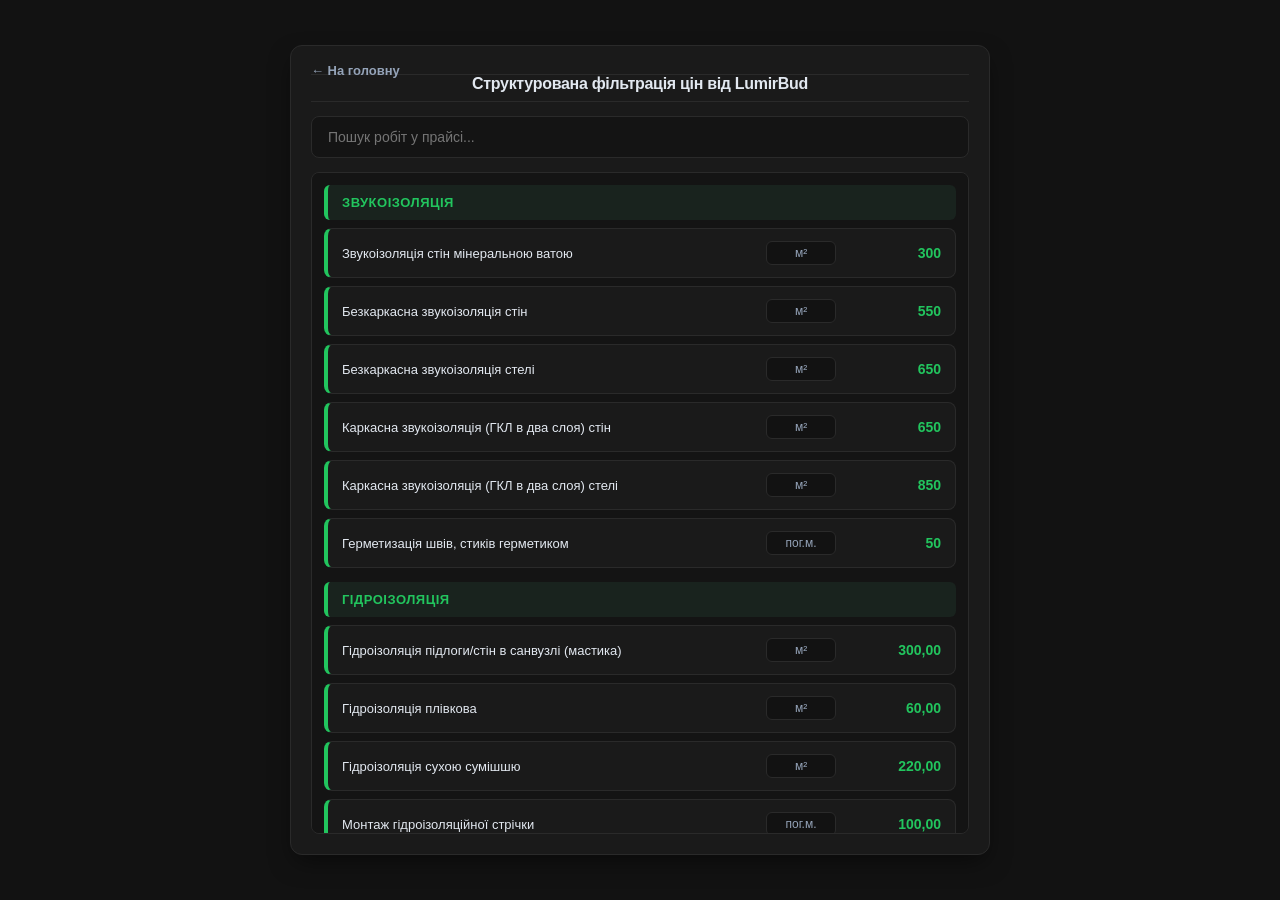
==== price.html @ 08ef0497 "Add files via upload" ====
<!DOCTYPE html>
<html lang="uk">
<head>
    <meta charset="UTF-8">
    <meta name="viewport" content="width=device-width, initial-scale=1.0">
    <title>Структурована фільтрація цін - LumirBud</title>
    <link rel="stylesheet" href="style.css">
</head>
<body>

<div class="widget">
    <div class="widget-header">
        <div class="widget-header">
    <a href="index.html" class="back-btn">← На головну</a>
    
</div>
        <h2>Структурована фільтрація цін від LumirBud</h2>
    </div>

    <div class="search-container">
        <input type="text" id="filterInput" class="search-input" placeholder="Пошук робіт у прайсі...">
    </div>

    <div id="output" class="output-box">
        <!-- Дані завантажуються автоматично -->
    </div>
</div>

<script>
    // Точний прайс-лист компанії LumirBud (без жодних вигадок, суворо за твоїм текстом)
    const priceData = [
        {
            category: "Звукоізоляція",
            items: [
                { name: "Звукоізоляція стін мінеральною ватою", unit: "м²", price: "300" },
                { name: "Безкаркасна звукоізоляція стін", unit: "м²", price: "550" },
                { name: "Безкаркасна звукоізоляція стелі", unit: "м²", price: "650" },
                { name: "Каркасна звукоізоляція (ГКЛ в два слоя) стін", unit: "м²", price: "650" },
                { name: "Каркасна звукоізоляція (ГКЛ в два слоя) стелі", unit: "м²", price: "850" },
                { name: "Герметизація швів, стиків герметиком", unit: "пог.м.", price: "50" }
            ]
        },
        {
            category: "Гідроізоляція",
            items: [
                { name: "Гідроізоляція підлоги/стін в санвузлі (мастика)", unit: "м²", price: "300,00" },
                { name: "Гідроізоляція плівкова", unit: "м²", price: "60,00" },
                { name: "Гідроізоляція сухою сумішшю", unit: "м²", price: "220,00" },
                { name: "Монтаж гідроізоляційної стрічки", unit: "пог.м.", price: "100,00" },
                { name: "Виконання робіт на висоті понад 3м", unit: "%", price: "20" },
                { name: "Грунтовка поверхонь перед штукатуркою, армуванням", unit: "м²", price: "45,00" },
                { name: "Грунтовка поверхонь бетоноконтактом", unit: "м²", price: "100,00" },
                { name: "Армування сіткою", unit: "м²", price: "100,00" }
            ]
        },
        {
            category: "Штукатурка",
            items: [
                { name: "Штукатурка стін (до 2 см)", unit: "м²", price: "150,00" },
                { name: "Штукатурка стін (від 2 см)", unit: "м²", price: "400,00" },
                { name: "Штукатурка стін (від 5 см)", unit: "м²", price: "450,00" },
                { name: "Штукатурка стін (до 2 см) обʼємом до 50м2", unit: "м²", price: "500,00" },
                { name: "Штукатурка стін (від 2 см) обʼємом до 50м2", unit: "м²", price: "550,00" },
                { name: "Виведення геометрії стін (кути 90)", unit: "пог.м.", price: "650,00" },
                { name: "Штукатурка укосів - від", unit: "пог.м.", price: "400,00" },
                { name: "Штукатурка під стельовий профіль по периметру (натяжна стеля)", unit: "пог.м.", price: "300,00" },
                { name: "Шліфування стін після штукатурки (зробленої не нами)", unit: "м²", price: "120,00" }
            ]
        },
        {
            category: "Декоративна штукатурка",
            items: [
                { name: "Нанесення декоративної штукатурки \"китайський шовк\", \"вельвет\" , \"лава\", \"сахара\"", unit: "м²", price: "650,00" },
                { name: "Нанесення декоративної штукатурки \"гротто\", \"1000 ліній\"", unit: "м²", price: "700,00" },
                { name: "Нанесення декоративної штукатурки \"травертин\"", unit: "м²", price: "750,00" },
                { name: "Нанесення декоративної штукатурки \"ефект бетону\", \"арт бетон\"", unit: "м²", price: "750,00" },
                { name: "Нанесення декоративної штукатурки \"мікробетон\"", unit: "м²", price: "1 000,00" },
                { name: "Нанесення декоративної штукатурки ферозит \"мармурова крихта\" - від", unit: "м²", price: "500,00" }
            ]
        },
        {
            category: "Внутрішнє оздоблення приміщень",
            items: [
                { name: "Виконання робіт на висоті понад 3м", unit: "%", price: "20" },
                { name: "Чищення бетонних плит /підготовчі роботи/", unit: "м²", price: "80,00" },
                { name: "Заробка стиків у бетоні", unit: "пог.м", price: "100,00" },
                { name: "Заробка тріщин, раковин, шліфування", unit: "м²", price: "100,00" },
                { name: "Збирання сміття в мішки (після демонтажу)", unit: "штука", price: "20,00" },
                { name: "Захист підлоги картоном", unit: "м²", price: "40,00" },
                { name: "Захист вікна плівкою, картоном", unit: "штука", price: "300,00" },
                { name: "Захист вхідних дверей картоном", unit: "штука", price: "300,00" },
                { name: "Грунтовка поверхонь перед шпаклівкою, фарбуванням, поклейкою тощо", unit: "м²", price: "45,00" },
                { name: "Паробар'єр, гідробар'єр", unit: "м²", price: "80,00" },
                { name: "Стелі \"Грильято\"", unit: "м²", price: "450,00" },
                { name: "Стеля \"Армстронг\"", unit: "м²", price: "400,00" },
                { name: "Монтаж на стелю пластикової вагонки", unit: "м²", price: "500,00" },
                { name: "Монтаж дерев'яної вагонки на стіну", unit: "м²", price: "500,00" },
                { name: "Монтаж дерев'яної вагонки на стелю", unit: "м²", price: "600,00" },
                { name: "Фарбування дерев'яної вагонки", unit: "м²", price: "250,00" },
                { name: "Монтаж нашовної планки на стики вагонки", unit: "пог.м", price: "200,00" },
                { name: "Фарбування нашовної планки", unit: "пог.м", price: "100,00" },
                { name: "Обрешітка дерев'яною рейкою", unit: "м²", price: "220,00" },
                { name: "Обшивка орієнтовано-стружковою плитою (ОСП), фанерою", unit: "м²", price: "350,00" },
                { name: "Обшивка стелі шалівкою (кроком від 40-60 см)", unit: "м²", price: "150,00" },
                { name: "Укладання ламінату на стіну на обрешітку", unit: "м²", price: "800,00" },
                { name: "Поклейка ламінату на стіну", unit: "м²", price: "600,00" },
                { name: "Вирівнювання стін (зроблених не нами, за погодженням)", unit: "м²", price: "300,00" },
                { name: "Дефектовка стін (зроблених не нами, за погодженням)", unit: "м²", price: "100,00" },
                { name: "Ошкурення стін після шпаклівки (зробленої не нами, за погодженням)", unit: "м²", price: "100,00" },
                { name: "Виведення кутів без стельового багета шпаклівкою", unit: "пог.м", price: "220,00" },
                { name: "Виведення кутів пофарбуванням", unit: "пог.м", price: "200,00" },
                { name: "Поклейка сітки в кути", unit: "пог.м", price: "100,00" },
                { name: "Шпаклівка (старт) по цементній штукатурці", unit: "м²", price: "300,00" },
                { name: "Шпаклівка стін під склополотно/шпалери", unit: "м²", price: "350,00" },
                { name: "Шпаклівка стелі під склополотно/шпалери", unit: "м²", price: "400,00" },
                { name: "Шпаклівка стелі під фарбування", unit: "м²", price: "450,00" },
                { name: "Шпаклівка стін під фарбування", unit: "м²", price: "400,00" },
                { name: "Шпаклівка коробів, укосів, ніш та виступів під фарбування", unit: "пог.м", price: "400,00" },
                { name: "Поклейка склополотна", unit: "м²", price: "200,00" },
                { name: "Поклейка шпалер шириною 100 см на стіну (без підбору)", unit: "м²", price: "240,00" },
                { name: "Поклейка шпалер шириною 100 см на стіну (з підбором)", unit: "м²", price: "260,00" },
                { name: "Поклейка шпалер шириною 50 см на стіну (без підбору)", unit: "м²", price: "260,00" },
                { name: "Поклейка шпалер шириною 50 см на стіну (з підбором)", unit: "м²", price: "300,00" },
                { name: "Поклейка фотошпалер", unit: "м²", price: "500,00" },
                { name: "Фарбування грунт-фарбою", unit: "м²", price: "130,00" },
                { name: "Фарбування стін водоемульсійною фарбою", unit: "м²", price: "220,00" },
                { name: "Фарбування стелі водоемульсійною фарбою", unit: "м²", price: "240,00" },
                { name: "Установка перфорованих кутів на укоси, кути", unit: "пог.м", price: "120,00" },
                { name: "Монтаж стельових багетів (простих - з пінопласту і т.п.) до 8 см", unit: "пог.м", price: "200,00" },
                { name: "Монтаж стельових багетів (поліуретанових) до 6 см", unit: "пог.м", price: "250,00" },
                { name: "Фарбування стельових багетів (простих) до 8 см", unit: "пог.м", price: "120,00" },
                { name: "Фарбування стельових багетів, молдінгів (поліуретанових) до 6 см", unit: "пог.м", price: "140,00" },
                { name: "Монтаж молдінга з поліуретану", unit: "пог.м", price: "300,00" },
                { name: "Вирівнювання пройми під підвіконня", unit: "пог.м", price: "300,00" },
                { name: "Установка підвіконня з підготовкою", unit: "пог.м", price: "1 000,00" },
                { name: "Заробка штроби під підвіконням", unit: "пог.м", price: "100,00" },
                { name: "Монтаж віконного профіля з гумою", unit: "пог.м", price: "100,00" },
                { name: "Герметизація швів, стиків акрилом, спеціальною мастикою", unit: "пог.м", price: "220,00" },
                { name: "Фарбування дверей прихованого монтажу", unit: "штука", price: "4 000,00" },
                { name: "Опуск дверної пройми", unit: "штука", price: "800,00" },
                { name: "Установка люка з драбиною на горище", unit: "штука", price: "4 500,00" },
                { name: "Фарбування труб (газової, опалення і ін.)", unit: "пог.м", price: "220,00" },
                { name: "Монтаж 3 Д панелей з підготовкою під фарбування", unit: "м²", price: "4 500,00" },
                { name: "Фарбування 3 Д панелей з підготовкою", unit: "м²", price: "600,00" }
            ]
        },
        {
            category: "Кладка",
            items: [
                { name: "Кладка перегородки з піноблоку, газоблоку(до 50м2)", unit: "м²", price: "600,00" },
                { name: "Кладка перегородки з піноблоку, газоблоку(від 50м2)", unit: "м²", price: "400,00" },
                { name: "Кладка перегородки з цегли (до 50м2)", unit: "м²", price: "900,00" },
                { name: "Кладка перегородки з цегли (від 50м2)", unit: "м²", price: "750,00" },
                { name: "Анкерування однієї стіни до іншої", unit: "штука", price: "45,00" },
                { name: "Армування кладки (сіткою, арматурою)", unit: "пог.м.", price: "90,00" },
                { name: "Облаштування дверного пройому (звуження, розширення)", unit: "штука", price: "1 000,00" },
                { name: "Кладка цегляної підстави під ванну", unit: "штука", price: "1 500,00" },
                { name: "Монтаж на висоті (більше 3м)", unit: "%", price: "20" }
            ]
        },
        {
            category: "Гіпсокартон",
            items: [
                { name: "Монтаж короба (прямого) із гіпсокартону по периметру стелі", unit: "пог.м", price: "550,00" },
                { name: "Монтаж короба (радіусного) із гіпсокартону по периметру стелі", unit: "пог.м", price: "600,00" },
                { name: "Монтаж ніші під прихований карниз, короб під комунікації", unit: "пог.м", price: "600,00" },
                { name: "Монтаж профілю тіньового шва по периметру стелі", unit: "пог.м", price: "300,00" },
                { name: "Монтаж гіпсокартону на стелю зі скосами", unit: "м²", price: "800,00" },
                { name: "Монтаж гіпсокартону на стелю рівну", unit: "м²", price: "650,00" },
                { name: "Монтаж гіпсокартону на стіни", unit: "м²", price: "600,00" },
                { name: "Монтаж конструкцій (перегородки 2 сторони) із гіпсокартону в 1 шар", unit: "м²", price: "800,00" },
                { name: "Монтаж конструкцій (перегородки 2 сторони) із гіпсокартону в 2 шари", unit: "м²", price: "900,00" },
                { name: "Монтаж радіусних конструкцій (перегородки) із гіпсокартону в 1 шар", unit: "м²", price: "900,00" },
                { name: "Монтаж радіусних конструкцій (перегородки) із гіпсокартону в 2 шари", unit: "м²", price: "1 000,00" },
                { name: "Утеплення мінватою в один шар", unit: "м²", price: "220,00" },
                { name: "Монтаж укосів із гіпсокартону", unit: "пог.м", price: "420,00" },
                { name: "Вирізка отворів в гіпсокартоні", unit: "штука", price: "150,00" },
                { name: "Заробка стиків у гіпсокартоні, поклейка склополотна (серпянки)", unit: "пог.м", price: "100,00" },
                { name: "Обшивка інсталяції, в т. ч. отвори", unit: "штука", price: "2 500,00" },
                { name: "Монтаж екрану ванни з підступком", unit: "штука", price: "3 500,00" }
            ]
        },
        {
            category: "Плиточні роботи",
            items: [
                { name: "Грунтовка поверхонь (проста)", unit: "м²", price: "45,00" },
                { name: "Грунтовка поверхонь (бетоноконтактом)", unit: "м²", price: "100,00" },
                { name: "Поклейка клейкої стрічки в кути", unit: "пог.м", price: "50,00" },
                { name: "Чистовий різ (одна сторона)", unit: "пог.м", price: "300,00" },
                { name: "Порізка плитки під кутом в 45 градусів", unit: "пог.м", price: "500,00" },
                { name: "Порізка великоформатного керамограніту під кутом в 45 градусів", unit: "пог.м", price: "600,00" },
                { name: "Укладання плитки по діагоналі (+ до ціни укладання)", unit: "%", price: "20" },
                { name: "Укладання плитки (об'ємом менше 20 м2)", unit: "м²", price: "1 500,00" },
                { name: "Укладання плитки на слой (більше 1см)", unit: "%", price: "20" },
                { name: "Укладання плитки керамічної", unit: "м²", price: "950,00" },
                { name: "Укладання плитки мілкоформатної", unit: "м²", price: "1 350,00" },
                { name: "Укладання плитки 600*600", unit: "м²", price: "950,00" },
                { name: "Укладання плитки 1200*200", unit: "м²", price: "950,00" },
                { name: "Укладання плитки 1200*200 ялинкою", unit: "м²", price: "1 500,00" },
                { name: "Укладання плитки 1200*600", unit: "м²", price: "1 100,00" },
                { name: "Укладання плитки 800*800", unit: "м²", price: "1 100,00" },
                { name: "Укладання плитки 900*900", unit: "м²", price: "1 200,00" },
                { name: "Укладання плитки 1500*750", unit: "м²", price: "1 200,00" },
                { name: "Укладання плитки 1000*1000", unit: "м²", price: "1 200,00" },
                { name: "Укладання плитки 1200*1200", unit: "м²", price: "1 350,00" },
                { name: "Укладання плитки 1500*1500", unit: "м²", price: "1 500,00" },
                { name: "Укладання плитки 1200*2500", unit: "м²", price: "5 000,00" },
                { name: "Укладання плитки 1200*3000", unit: "м²", price: "6 000,00" },
                { name: "Укладання плитки \"кабанчик\"", unit: "м²", price: "1 500,00" },
                { name: "Укладання клінкерної плитки", unit: "м²", price: "1 350,00" },
                { name: "Укладання мозаїки", unit: "м²", price: "3 000,00" },
                { name: "Укладання декоративної плитки під \"цеглу\" або \"камінь\"", unit: "м²", price: "1 200,00" },
                { name: "Укладка та порізка плитки на сходи прямі (без кута 45)", unit: "пог.м", price: "1 350,00" },
                { name: "Укладка та порізка плитки на підступок прямі (без кута 45)", unit: "пог.м", price: "1 350,00" },
                { name: "Укладка плитки на сходи поворотні (без кута 45)", unit: "пог.м", price: "1 600,00" },
                { name: "Укладка плитки на підступок поворотні (без кута 45)", unit: "пог.м", price: "1 600,00" },
                { name: "Укладка плиткового фризу простого", unit: "пог.м", price: "600,00" },
                { name: "Укладка плінтуса із плитки", unit: "пог.м", price: "1 000,00" },
                { name: "Вирізка отворів в плитці", unit: "штука", price: "300,00" },
                { name: "Формування кута епоксидною затиркою", unit: "пог.м.", price: "350,00" },
                { name: "Поклейка стрічки на шви", unit: "пог.м.", price: "70,00" },
                { name: "Затирка швів проста", unit: "м²/пог.м.", price: "200,00" },
                { name: "Затирка швів проста (якшо сформовані кути)", unit: "пог.м.", price: "70,00" },
                { name: "Затирка швів двокомпонентною затиркою", unit: "м²/пог.м.", price: "400,00" },
                { name: "Затирка швів двокомпонентна (якшо сформовані кути)", unit: "пог.м.", price: "100,00" },
                { name: "Затирка швів герметиком", unit: "пог.м", price: "300,00" },
                { name: "Затирка швів у декоративній плитці, мозаїці", unit: "м²/пог.м.", price: "300,00" },
                { name: "Затирка швів сухою сумішшю", unit: "м²", price: "250,00" },
                { name: "Піддон з плитки з бортиком (компекс робіт)", unit: "штука", price: "16 000,00" },
                { name: "Піддон з плитки в рівень з підлогою (комплекс робіт)", unit: "штука", price: "10 000,00" },
                { name: "Установка люка-ревізія на магнітах - від", unit: "штука", price: "1 200,00" },
                { name: "Виготовлення та монтаж ревізійного люка з плитки", unit: "штука", price: "2 200,00" },
                { name: "Виготовлення поличок з плитки в три сторони (до 30см)", unit: "штука", price: "3 000,00" },
                { name: "Виготовлення поличок з плитки в чотири сторони (до 30см)", unit: "штука", price: "3 500,00" },
                { name: "Виготовлення поличок з плитки в три сторони (від 30см)", unit: "штука", price: "3 500,00" },
                { name: "Виготовлення поличок з плитки в чотири сторони (від 30см)", unit: "штука", price: "4 000,00" },
                { name: "Монтаж поличок з плитки", unit: "штука", price: "500,00" },
                { name: "Виготовлення та монтаж вбудованої витяжки", unit: "штука", price: "3 500,00" },
                { name: "Виготовлення та монтаж кнопка інсталяції з плитки", unit: "штука", price: "9 000,00" },
                { name: "Виготовлення раковини одинарної", unit: "штука", price: "20 000,00" },
                { name: "Виготовлення раковини подвійної", unit: "штука", price: "35 000,00" },
                { name: "Монтаж раковини з плитки", unit: "штука", price: "2 000,00" },
                { name: "Виготовлення та монтаж кріплення для раковини", unit: "штука", price: "3 000,00" }
            ]
        },
        {
            category: "Стяжка",
            items: [
                { name: "Шліфування бетону/стяжки", unit: "м²", price: "300,00" },
                { name: "Підготовка поверхні (очищення і т.п.)", unit: "м²", price: "60,00" },
                { name: "Грунтовка під стяжку", unit: "м²", price: "45,00" },
                { name: "Плівкова ізоляція під стяжку", unit: "м²", price: "80,00" },
                { name: "Армування підлоги сіткою під стяжку", unit: "м²", price: "130,00" },
                { name: "Монтаж утеплювача", unit: "м²", price: "130,00" },
                { name: "Монтаж демпферної стрічки", unit: "м²", price: "50,00" },
                { name: "Цементно-піщана стяжка (до 20м2)", unit: "м²", price: "500,00" },
                { name: "Цементно-піщана стяжка (понад 20м2)", unit: "м²", price: "400,00" },
                { name: "Вирівнювання підлоги самовирівнюючим розчином", unit: "м²", price: "400,00" },
                { name: "Штроблення в стяжці під монтаж перегородок", unit: "пог.м.", price: "350,00" },
                { name: "Заливаня штроби в стяжці", unit: "пог.м.", price: "220,00" }
            ]
        },
        {
            category: "Підлога",
            items: [
                { name: "Чистка підлоги порохотягом (підготовка)", unit: "м²", price: "25,00" },
                { name: "Грунтовка підлоги (підготовчі роботи)", unit: "м²", price: "45,00" },
                { name: "Шліфування дерев'яної підлоги", unit: "м²", price: "300,00" },
                { name: "Настил лінолеуму/ковроліну", unit: "м²", price: "250,00" },
                { name: "Настил лінолеуму/ковроліну на клей", unit: "м²", price: "300,00" },
                { name: "Влаштування дерев'яних лаг", unit: "м²", price: "300,00" },
                { name: "Настил підлоги із дошки", unit: "м²", price: "400,00" },
                { name: "Укладка ламінату проста", unit: "м²", price: "350,00" },
                { name: "Укладка ламінату по діагоналі", unit: "м²", price: "400,00" },
                { name: "Укладка кварцвінілу на підкладку", unit: "м²", price: "400,00" },
                { name: "Укладка кварцвінілу на клей", unit: "м²", price: "450,00" },
                { name: "Підрізка ламінату (без плінтуса), защільнення", unit: "пог.м", price: "300,00" },
                { name: "Монтаж терасної дошки", unit: "м²", price: "650,00" },
                { name: "Монтаж плінтуса (пластик)", unit: "пог.м", price: "200,00" },
                { name: "Монтаж пробкового компенсатора", unit: "пог.м", price: "300,00" },
                { name: "Монтаж плінтуса шпонованого (МДФ)", unit: "пог.м", price: "300,00" },
                { name: "Монтаж плінтуса алюмінієвого", unit: "пог.м", price: "450,00" },
                { name: "Монтаж профілю плінтуса прихованого монтажу", unit: "пог.м", price: "250,00" },
                { name: "Монтаж накладки плінтуса прихованого монтажу", unit: "пог.м", price: "250,00" },
                { name: "Монтаж та виготовлення ніші під плінтус прихованого монтажу", unit: "пог.м", price: "300,00" },
                { name: "Монтаж плінтуса дерев'яного", unit: "пог.м", price: "300,00" },
                { name: "Монтаж плінтуса з полістиролу", unit: "пог.м", price: "150,00" },
                { name: "Фарбування плінтуса", unit: "пог.м", price: "500,00" },
                { name: "Нанесення лаку/тонера на підлогу", unit: "м²", price: "500,00" },
                { name: "Монтаж міжкімнатного порога", unit: "пог.м", price: "300,00" },
                { name: "Приклеювання стиків в місцях порожків, герметизація силіконом", unit: "пог.м", price: "500,00" }
            ]
        },
        {
            category: "Електрика",
            items: [
                { name: "Монтаж електричного котла", unit: "шт", price: "500,00" },
                { name: "Електромонтаж контура заземлення", unit: "контур", price: "5 000,00" },
                { name: "Прокладка закладної гофри для можливого резервного живлення", unit: "пог.м", price: "50,00" },
                { name: "Перевірка цілісності електричного кола (для квартир)", unit: "м²", price: "100,00" },
                { name: "Установка тимчасового освітлення та розеток (на час ремонту)", unit: "комплекс", price: "7 000,00" },
                { name: "Вирізка ніші під електрощит (12-36 модулів)", unit: "штука", price: "1 000,00" },
                { name: "Вирізка ніші під електрощит (48-60 модулів)", unit: "штука", price: "1 800,00" },
                { name: "Монтаж електрощита в нішу", unit: "штука", price: "1 000,00" },
                { name: "Монтаж електрощита накладного (12-36 модулів)", unit: "штука", price: "900,00" },
                { name: "Монтаж електрощита накладного (48-60 модулів)", unit: "штука", price: "1 300,00" },
                { name: "Монтаж електрощита накладного (72-90 модулів)", unit: "штука", price: "1 800,00" },
                { name: "Монтаж електрощита накладного (120-180 модулів)", unit: "штука", price: "2 200,00" },
                { name: "Установка контактора 220 В", unit: "штука", price: "500,00" },
                { name: "Установка контактора 380 В", unit: "штука", price: "700,00" },
                { name: "Монтаж нульової шини", unit: "штука", price: "250,00" },
                { name: "Встановлення розподільчого блоку на динрейку", unit: "штука", price: "400,00" },
                { name: "Установка автомата однополюсного", unit: "штука", price: "250,00" },
                { name: "Установка автомата двополюсного", unit: "штука", price: "500,00" },
                { name: "Установка автомата трьохполюсного", unit: "штука", price: "750,00" },
                { name: "Установка автомата чотирьохполюсного", unit: "штука", price: "1 000,00" },
                { name: "Установка автомата перекидного двухполюсного", unit: "штука", price: "600,00" },
                { name: "Установка автомата перекидного чотирьохполюсного", unit: "штука", price: "1 200,00" },
                { name: "Установка реле перекидного чотирьохполюсного", unit: "штука", price: "1 000,00" },
                { name: "Установка ПЗВ - двухполюсний", unit: "штука", price: "600,00" },
                { name: "Установка ПЗВ - чотирьохполюсний", unit: "штука", price: "1 000,00" },
                { name: "Установка АВР", unit: "штука", price: "1 200,00" },
                { name: "Установка рубильника реверсивного", unit: "штука", price: "1 200,00" },
                { name: "Установка автомата диференційного", unit: "штука", price: "450,00" },
                { name: "Установка реле напруги (однофазне)", unit: "штука", price: "600,00" },
                { name: "Установка реле напруги (трифазне)", unit: "штука", price: "1 700,00" },
                { name: "Установка крос-модуля", unit: "штука", price: "650,00" },
                { name: "Штроблення під електрокабель (в гіпсокартоні)", unit: "пог.м", price: "100,00" },
                { name: "Штроблення під електрокабель 20*20 мм (в цеглі)", unit: "пог.м", price: "130,00" },
                { name: "Штроблення під електрокабель 20*40 мм (в цеглі)", unit: "пог.м", price: "150,00" },
                { name: "Штроблення під електрокабель 20*60 мм (в цеглі)", unit: "пог.м", price: "170,00" },
                { name: "Штроблення під електрокабель 20*20 мм (в бетоні)", unit: "пог.м", price: "220,00" },
                { name: "Штроблення під електрокабель 40*20 мм (в бетоні)", unit: "пог.м", price: "250,00" },
                { name: "Штроблення під електрокабель 60*20 мм (в бетоні)", unit: "пог.м", price: "300,00" },
                { name: "Штроблення під електрокабель 50*250 мм (в цеглі)", unit: "пог.м", price: "450,00" },
                { name: "Штроблення під кабель канал", unit: "пог.м", price: "250,00" },
                { name: "Монтаж кабель каналу", unit: "пог.м", price: "450,00" },
                { name: "Прокладка кабелю", unit: "пог.м", price: "50,00" },
                { name: "Прокладка ретро проводу в стилі 'лофт' (відкрита)", unit: "пог.м", price: "130,00" },
                { name: "Прокладка кабелю (в гофрі)", unit: "пог.м", price: "75,00" },
                { name: "Прокладка кабелю (в металорукаві)", unit: "пог.м", price: "80,00" },
                { name: "Прокладка силового кабелю", unit: "пог.м", price: "100,00" },
                { name: "Прокладка силового кабелю (в гофрі, трубі)", unit: "пог.м", price: "150,00" },
                { name: "Опресовка наконечників кабельних", unit: "штука", price: "120,00" },
                { name: "Пайка кабелю", unit: "стик", price: "120,00" },
                { name: "Заробка штроб", unit: "пог.м", price: "80,00" },
                { name: "Отвір для підрозетника (в гіпсокартоні)", unit: "штука", price: "100,00" },
                { name: "Отвір для підрозетника (в цеглі)", unit: "штука", price: "160,00" },
                { name: "Отвір для підрозетника (в бетоні)", unit: "штука", price: "250,00" },
                { name: "Монтаж підрозетника", unit: "штука", price: "70,00" },
                { name: "Отвір для розподільчої коробки (в гіпсокартоні)", unit: "штука", price: "140,00" },
                { name: "Отвір для розподільчої коробки (в цеглі)", unit: "штука", price: "160,00" },
                { name: "Отвір для розподільчої коробки (в бетоні)", unit: "штука", price: "250,00" },
                { name: "Монтаж розподільчої коробки (в стіну)", unit: "штука", price: "90,00" },
                { name: "Монтаж розподільчої коробки (на стелю)", unit: "штука", price: "80,00" },
                { name: "Збірка розподільчої коробки, розпаювання проводів", unit: "штука", price: "400,00" },
                { name: "Комутація в підрозетнику", unit: "штука", price: "450,00" },
                { name: "Монтаж люка-ревізія під ТВ, інтернет", unit: "штука", price: "450,00" },
                { name: "Монтаж вилки кабельної", unit: "штука", price: "80,00" },
                { name: "Установка та підключення промислової розетки на фасаді", unit: "штука", price: "450,00" },
                { name: "Установка та підключення розеток та вимикачів", unit: "штука", price: "150,00" },
                { name: "Установка та підключення прохідних, перехресних вимикачів", unit: "штука", price: "320,00" },
                { name: "Установка накладних розетки, вимикача, розподільчої коробки", unit: "штука", price: "200,00" },
                { name: "Установка розетки для ТВ, розгалуджувача або підсилювача ТВ", unit: "штука", price: "270,00" },
                { name: "Установка розетки комп'ютерної", unit: "штука", price: "270,00" },
                { name: "Свердління наскрізних отворів (у гіпсокартоні)", unit: "штука", price: "100,00" },
                { name: "Свердління наскрізних отворів (у цеглі)", unit: "штука", price: "130,00" },
                { name: "Свердління наскрізних отворів (у бетоні)", unit: "штука", price: "160,00" },
                { name: "Свердління отвору під прокладку електрокабелю в капітальній стіні", unit: "штука", price: "450,00" },
                { name: "Свердління під встановлення точкового світильника в гіпсокартоні", unit: "штука", price: "200,00" },
                { name: "Свердління під встановлення точкового світильника в рейковій стелі", unit: "штука", price: "250,00" },
                { name: "Установка та підключення точкового світильника, софіта", unit: "штука", price: "250,00" },
                { name: "Установка та підключення трансформатора", unit: "штука", price: "250,00" },
                { name: "Установка та підключення стабілізатора напруги", unit: "штука", price: "1 500,00" },
                { name: "Прокладка закладної гофри в штробі для теплої підлоги", unit: "пог.м", price: "50,00" },
                { name: "Укладка підлоги електричної (до 10м2)", unit: "м²", price: "750,00" },
                { name: "Укладка підлоги електричної (від 10м2)", unit: "м²", price: "600,00" },
                { name: "Фіксація нагрівального мата спеціальним клеєм", unit: "м²", price: "80,00" },
                { name: "Укладка підлоги електричної (інфрачервона плівкова)", unit: "м²", price: "600,00" },
                { name: "Установка та підключення терморегулятора теплої підлоги", unit: "штука", price: "600,00" },
                { name: "Монтаж світлодіодної стрічки (в профілі)", unit: "пог.м", price: "400,00" },
                { name: "Спайка світлодіодної стрічки", unit: "штука", price: "150,00" },
                { name: "Складання люстри простої", unit: "штука", price: "1 000,00" },
                { name: "Установка та підключення підвісного світильника, люстри простої", unit: "штука", price: "750,00" },
                { name: "Установка та підключення настінного світильника, бра", unit: "штука", price: "450,00" },
                { name: "Установка та підключення світлодіодного світильника", unit: "штука", price: "450,00" },
                { name: "Монтаж шинопровода трекової системи", unit: "пог.м", price: "600,00" },
                { name: "Установка та підключення трекового світильника", unit: "штука", price: "250,00" },
                { name: "Установка та підключення дверного дзвінка дротового", unit: "штука", price: "600,00" },
                { name: "Установка та підключення дверного дзвінка бездротового", unit: "штука", price: "500,00" },
                { name: "Установка кнопки дверного дзвінка", unit: "штука", price: "300,00" },
                { name: "Установка та підключення електроплити, варочної поверхні", unit: "штука", price: "1 500,00" },
                { name: "Установка та підключення відеодомофона", unit: "штука", price: "1 700,00" },
                { name: "Установка датчиків руху, датчиків світла", unit: "штука", price: "600,00" }
            ]
        },
        {
            category: "Сантехніка",
            items: [
                { name: "Обв'язка котла (один котел - 4 точки) - від", unit: "точка", price: "1 200,00" },
                { name: "Монтаж котельної (котел, бойлер, насоси, крани, фільтра) - від", unit: "штука", price: "25 000,00" },
                { name: "Установка настінного двоконтурного котла", unit: "штука", price: "6 000,00" },
                { name: "Установка настінного одноконтурного котла з бойлером", unit: "штука", price: "9 000,00" },
                { name: "Установка твердопаливного котла", unit: "штука", price: "14 000,00" },
                { name: "Монтаж гідрострілки", unit: "штука", price: "2 500,00" },
                { name: "Монтаж насосної групи", unit: "штука", price: "2 000,00" },
                { name: "Запуск системи опалення", unit: "штука", price: "2 000,00" },
                { name: "Перевірка системи опалення тиском", unit: "штука", price: "2 000,00" },
                { name: "Монтаж трубної системи 'тепла підлога' з утеплювачем", unit: "м²", price: "600,00" },
                { name: "Виготовлення ніші під шафу колектора/гребінки (в цеглі)", unit: "штука", price: "1 500,00" },
                { name: "Виготовлення ніші під шафу колектора/гребінки (в бетоні)", unit: "штука", price: "2 300,00" },
                { name: "Монтаж колектора/гребінки", unit: "контур", price: "800,00" },
                { name: "Установка та підключення унібокса", unit: "штука", price: "2 500,00" },
                { name: "Установка радіатора опалення простого", unit: "штука", price: "800,00" },
                { name: "Установка радіатора опалення вертикального, чавунного", unit: "штука", price: "1 300,00" },
                { name: "Установка ніжок під радіатор із нижнім підключенням", unit: "штука", price: "300,00" },
                { name: "Установка терморегулятора на радіатор", unit: "штука", price: "250,00" },
                { name: "Обв'язка радіатора (один радіатор -2 точки)", unit: "точка", price: "1 000,00" },
                { name: "Нарізання різьби на стояку опалення", unit: "різець", price: "2 800,00" },
                { name: "Штроблення в цеглі, газобетоні (опалення)", unit: "пог.м", price: "400,00" },
                { name: "Штроблення в бетоні (опалення)", unit: "пог.м", price: "600,00" },
                { name: "Прокладання труб з ізоляцією", unit: "пог.м", price: "100,00" },
                { name: "Прокладання труб на хомутах", unit: "пог.м", price: "180,00" },
                { name: "Заробка штроб", unit: "пог.м", price: "150,00" },
                { name: "Запуск системи водопроводу", unit: "штука", price: "2 000,00" },
                { name: "Перевірка системи водопроводу тиском", unit: "штука", price: "2 000,00" },
                { name: "Виводи по точках (з встановленням кінцевого елементу)", unit: "точка", price: "1 000,00" },
                { name: "Монтаж фільтра очищення води (легка система) - 2 точки", unit: "точка", price: "1 000,00" },
                { name: "Монтаж фільтра самопромивного", unit: "точка", price: "1 200,00" },
                { name: "Монтаж редуктора тиску води", unit: "штука", price: "1 000,00" },
                { name: "Монтаж гідрокомпенсатора", unit: "штука", price: "900,00" },
                { name: "Установка та підключення манометра", unit: "штука", price: "200,00" },
                { name: "Установка та підключення лічильника води простої складності", unit: "штука", price: "1 100,00" },
                { name: "Установка та підключення лічильника води підвищеної складності", unit: "штука", price: "1 700,00" },
                { name: "Установка зворотного осмосу", unit: "штука", price: "3 000,00" },
                { name: "Монтаж системи від протікання води", unit: "штука", price: "2 000,00" },
                { name: "Врізка в стояк водопровода", unit: "врізка", price: "1 500,00" },
                { name: "Монтаж обладнання свердловини / запірної арматури", unit: "комплекс", price: "8 500,00" },
                { name: "Монтаж насоса свердловини (труби, трос, оголовок)", unit: "комплекс", price: "6 000,00" },
                { name: "Прокладання труб в траншеї (без копки)", unit: "пог.м", price: "400,00" },
                { name: "Штроблення в газобетоні, цеглі (каналізація)", unit: "пог.м", price: "500,00" },
                { name: "Штроблення в бетоні (каналізація)", unit: "пог.м", price: "700,00" },
                { name: "Штроблення під трубу 100мм в газобетоні, цеглі", unit: "пог.м", price: "700,00" },
                { name: "Штроблення під трубу 100мм в бетоні", unit: "пог.м", price: "800,00" },
                { name: "Прокладка труб", unit: "пог.м", price: "220,00" },
                { name: "Розводка труб (точка)", unit: "точка", price: "1 000,00" },
                { name: "Шумоізоляція стояка каналізації", unit: "пог.м", price: "800,00" },
                { name: "Монтаж (заміна) стояка каналізації (пластиковий на пластиковий) з проходом через одну панель", unit: "стояк", price: "4 000,00" },
                { name: "Монтаж (заміна) стояка каналізації (пластиковий на пластиковий) з проходом через дві панелі", unit: "стояк", price: "4 500,00" },
                { name: "Монтаж (заміна) стояка каналізації (чавунний на пластиковий) з проходом через одну панель", unit: "стояк", price: "5 000,00" },
                { name: "Монтаж (заміна) стояка каналізації (чавунний на пластиковий) з проходом через дві панелі", unit: "стояк", price: "6 000,00" },
                { name: "Монтаж зворотного клапана каналізації Ф50", unit: "штука", price: "1 500,00" },
                { name: "Монтаж зворотного клапана каналізації Ф110", unit: "штука", price: "1 800,00" },
                { name: "Установка компенсатора каналізаційного", unit: "штука", price: "800,00" },
                { name: "Монтаж сололіфта", unit: "штука", price: "4 000,00" },
                { name: "Врізка в стояк каналізації", unit: "врізка", price: "2 000,00" },
                { name: "Установки ванни простої", unit: "штука", price: "3 600,00" },
                { name: "Установка ванни асиметричної", unit: "штука", price: "4 500,00" },
                { name: "Установка ванни із гідромасажем", unit: "штука", price: "7 500,00" },
                { name: "Монтаж склянних шторок на ванну", unit: "штука", price: "2 500,00" },
                { name: "Шумоізоляція ванни", unit: "штука", price: "2 000,00" },
                { name: "Герметизація ванни силіконом", unit: "пог.м.", price: "300,00" },
                { name: "Установка декоративного экрану під ванну", unit: "штука", price: "2 800,00" },
                { name: "Установка скляних розсувних дверей", unit: "штука", price: "4 500,00" },
                { name: "Установка душової кабіни простої", unit: "штука", price: "5 000,00" },
                { name: "Установка душової кабіни бокс", unit: "штука", price: "6 500,00" },
                { name: "Монтаж гігієнічного душу", unit: "штука", price: "2 200,00" },
                { name: "Монтаж тропічного душу", unit: "штука", price: "750,00" },
                { name: "Монтаж зливного трапа для душу", unit: "штука", price: "2 200,00" },
                { name: "Установка простого унітазу, біде", unit: "штука", price: "2 000,00" },
                { name: "Установка кранів", unit: "штука", price: "600,00" },
                { name: "Установка змішувача простого", unit: "штука", price: "500,00" },
                { name: "Установка змішувача окремостоячого(підлоговий)", unit: "штука", price: "2 500,00" },
                { name: "Установка змішувача прихованого типу для душа (біде)", unit: "штука", price: "2 000,00" },
                { name: "Установка фурнітури на змішувач прихованого типу (біде)", unit: "штука", price: "800,00" },
                { name: "Установка змішувача прихованого типу (умивальник)", unit: "штука", price: "2 000,00" },
                { name: "Установка фурнітури на змішувач прихованого типу (умивальник)", unit: "штука", price: "800,00" },
                { name: "Монтаж душової системи прихованого типу Smart Box", unit: "штука", price: "4 000,00" },
                { name: "Установка фурнітури на змішувач прихованого типу (Smart Box)", unit: "штука", price: "1 500,00" },
                { name: "Установка штанги", unit: "штука", price: "1 000,00" },
                { name: "Установка люка-ревізія (простого)", unit: "штука", price: "600,00" },
                { name: "Установка умивальника", unit: "штука", price: "2 000,00" },
                { name: "Установка дзеркала простого", unit: "штука", price: "1 200,00" },
                { name: "Установка сифона", unit: "штука", price: "600,00" },
                { name: "Монтаж металевого сифона", unit: "штука", price: "800,00" },
                { name: "Установка та підключення рушникоосушки", unit: "штука", price: "1 800,00" },
                { name: "Установка та підключення вентилятора", unit: "штука", price: "800,00" },
                { name: "Установка та підключення бойлера", unit: "штука", price: "3 000,00" },
                { name: "Установка та підключення бойлера непрямого нагріву", unit: "штука", price: "4 500,00" },
                { name: "Установка та підключення пральної, сушильної машини", unit: "штука", price: "1 200,00" },
                { name: "Підключення посудомийної машини", unit: "штука", price: "1 200,00" },
                { name: "Установка та підключення душового піддону (готового)", unit: "штука", price: "5 000,00" },
                { name: "Монтаж витяжки (без відведення або до існуючого вентканала)", unit: "штука", price: "2 000,00" },
                { name: "Монтаж вентиляції", unit: "пог.м", price: "800,00" },
                { name: "Монтаж вентиляційної решітки", unit: "штука", price: "500,00" },
                { name: "Виготовлення ніші під радіатор опалення в цегляній стіні", unit: "штука", price: "4 500,00" },
                { name: "Зняття і встановлення радіатора (під час ремонту - один раз)", unit: "штука", price: "450,00" },
                { name: "Установка дверного доводчика", unit: "штука", price: "2 000,00" }
            ]
        },
        {
            category: "Послуги дизайн проєктів",
            items: [
                { name: "Технічний дизайн-проєкт - вартість 15 000 грн за 1 кімнату", unit: "шт", price: "15 000,00 грн" },
                { name: "Дизайн проект з візуалізацією", unit: "м²", price: "25 USD" },
                { name: "Виїзд технічного спеціаліста на обʼєкт (безкоштовно)", unit: "послуга", price: "Безкоштовно" },
                { name: "Виїзд технічного спеціаліста на прийом квартири з актом дефектовки", unit: "послуга", price: "3 000 грн" },
                { name: "Виїзд дизайнера для проведення попередніх замірів", unit: "послуга", price: "Безкоштовно" }
            ]
        }
    ];

    const filterInput = document.getElementById("filterInput");
    const outputBox = document.getElementById("output");

    function escapeHTML(str) {
        return str.replace(/[&<>'"]/g, 
            tag => ({ '&': '&amp;', '<': '&lt;', '>': '&gt;', "'": '&#39;', '"': '&quot;' }[tag] || tag)
        );
    }

    function renderPriceList(query = "") {
        const cleanQuery = query.trim().toLowerCase();
        let htmlContent = "";
        let totalFound = 0;

        priceData.forEach(section => {
            const filteredItems = section.items.filter(item => 
                item.name.toLowerCase().includes(cleanQuery)
            );

            if (filteredItems.length > 0) {
                htmlContent += `<div class="section-header">${escapeHTML(section.category)}</div>`;
                
                filteredItems.forEach(item => {
                    totalFound++;
                    let displayName = escapeHTML(item.name);
                    
                    if (cleanQuery) {
                        const escapedQuery = cleanQuery.replace(/[.*+?^${}()|[\]\\]/g, "\\$&");
                        const regex = new RegExp(`(${escapedQuery})`, "gi");
                        displayName = displayName.replace(regex, "<mark>$1</mark>");
                    }

                    htmlContent += `
                        <div class="table-row">
                            <div class="col-name">${displayName}</div>
                            <div class="col-unit">${escapeHTML(item.unit)}</div>
                            <div class="col-price">${escapeHTML(item.price)}</div>
                        </div>
                    `;
                });
            }
        });

        if (totalFound === 0) {
            outputBox.innerHTML = `<div class="placeholder-text">Нічого не знайдено за запитом "${escapeHTML(query)}"</div>`;
        } else {
            outputBox.innerHTML = htmlContent;
        }
    }

    filterInput.addEventListener("input", (e) => {
        renderPriceList(e.target.value);
    });

    renderPriceList();
</script>

</body>
</html>
---- style.css ----
:root {
    --primary: #22c55e;
    --primary-hover: #16a34a;
    --bg-color: #121212;
    --card-bg: #1a1a1a;
    --text-main: #e2e8f0;
    --text-muted: #94a3b8;
    --border-color: #2a2a2a;
    --hover-bg: #222222;
    --green-accent: #22c55e;
}

* {
    box-sizing: border-box;
    margin: 0;
    padding: 0;
    font-family: -apple-system, BlinkMacSystemFont, "Segoe UI", Roboto, Helvetica, Arial, sans-serif;
}

body {
    background-color: var(--bg-color);
    color: var(--text-main);
    padding: 16px;
    display: flex;
    justify-content: center;
    align-items: center;
    min-height: 100vh;
}

.widget {
    background: var(--card-bg);
    width: 100%;
    max-width: 700px;
    height: 90vh;
    max-height: 850px;
    border-radius: 12px;
    box-shadow: 0 10px 25px -5px rgba(0, 0, 0, 0.5);
    display: flex;
    flex-direction: column;
    overflow: hidden;
    border: 1px solid var(--border-color);
    padding: 20px;
    gap: 14px;
}

.widget-header {
    text-align: center;
    padding-bottom: 4px;
    border-bottom: 1px solid var(--border-color);
}

.widget-header h2 {
    font-size: 16px;
    font-weight: 700;
    color: var(--text-main);
    letter-spacing: -0.3px;
}

.search-container {
    position: relative;
    display: flex;
    gap: 8px;
}

.search-input {
    width: 100%;
    padding: 12px 16px;
    font-size: 14px;
    border: 1px solid var(--border-color);
    border-radius: 8px;
    outline: none;
    transition: all 0.2s ease;
    background: #141414;
    color: var(--text-main);
}

.search-input:focus {
    border-color: var(--green-accent);
    box-shadow: 0 0 0 3px rgba(34, 197, 94, 0.15);
}

.output-box {
    flex: 1;
    overflow-y: auto;
    border: 1px solid var(--border-color);
    border-radius: 8px;
    background: #141414;
    padding: 12px;
}

.section-header {
    font-size: 13px;
    font-weight: 700;
    color: var(--green-accent);
    background: #19231e;
    padding: 10px 14px;
    border-radius: 6px;
    margin: 14px 0 8px 0;
    text-transform: uppercase;
    letter-spacing: 0.5px;
    border-left: 4px solid var(--green-accent);
}

.section-header:first-child {
    margin-top: 0;
}

.table-row {
    display: grid;
    grid-template-columns: minmax(0, 1fr) 70px 95px;
    gap: 10px;
    align-items: center;
    padding: 12px 14px;
    margin-bottom: 8px;
    background: #1a1a1a;
    border: 1px solid var(--border-color);
    border-radius: 8px;
    border-left: 4px solid var(--green-accent);
    transition: background 0.15s;
}

.table-row:last-child {
    margin-bottom: 0;
}

.table-row:hover {
    background-color: var(--hover-bg);
}

.col-name {
    font-size: 13px;
    color: var(--text-main);
}

.col-unit {
    font-size: 12px;
    color: var(--text-muted);
    text-align: center;
    background: #121212;
    border: 1px solid var(--border-color);
    padding: 4px 6px;
    border-radius: 6px;
}

.col-price {
    font-size: 14px;
    font-weight: 700;
    color: var(--green-accent);
    text-align: right;
    white-space: nowrap;
}

mark {
    background-color: rgba(34, 197, 94, 0.2);
    color: #4ade80;
    padding: 0 2px;
    border-radius: 2px;
}

.placeholder-text {
    display: flex;
    justify-content: center;
    align-items: center;
    height: 100%;
    color: var(--text-muted);
    font-size: 14px;
    text-align: center;
}

@media (max-width: 600px) {
    body {
        padding: 8px;
    }

    .widget {
        height: calc(100vh - 16px);
        padding: 12px;
        gap: 10px;
    }

    .table-row {
        grid-template-columns: minmax(0, 1fr) 60px 85px;
        gap: 6px;
        padding: 10px 10px;
    }

    .col-name {
        font-size: 12px;
    }

    .col-unit {
        font-size: 11px;
    }

    .col-price {
        font-size: 12px;
    }

    .section-header {
        font-size: 12px;
    }
}.widget-header {
    position: relative;
    text-align: center;
    padding-bottom: 8px;
    border-bottom: 1px solid var(--border-color);
}

.back-btn {
    position: absolute;
    left: 0;
    top: 50%;
    transform: translateY(-50%);
    color: var(--text-muted);
    text-decoration: none;
    font-size: 13px;
    font-weight: 600;
    transition: color 0.15s ease;
}

.back-btn:hover {
    color: var(--green-accent);
}
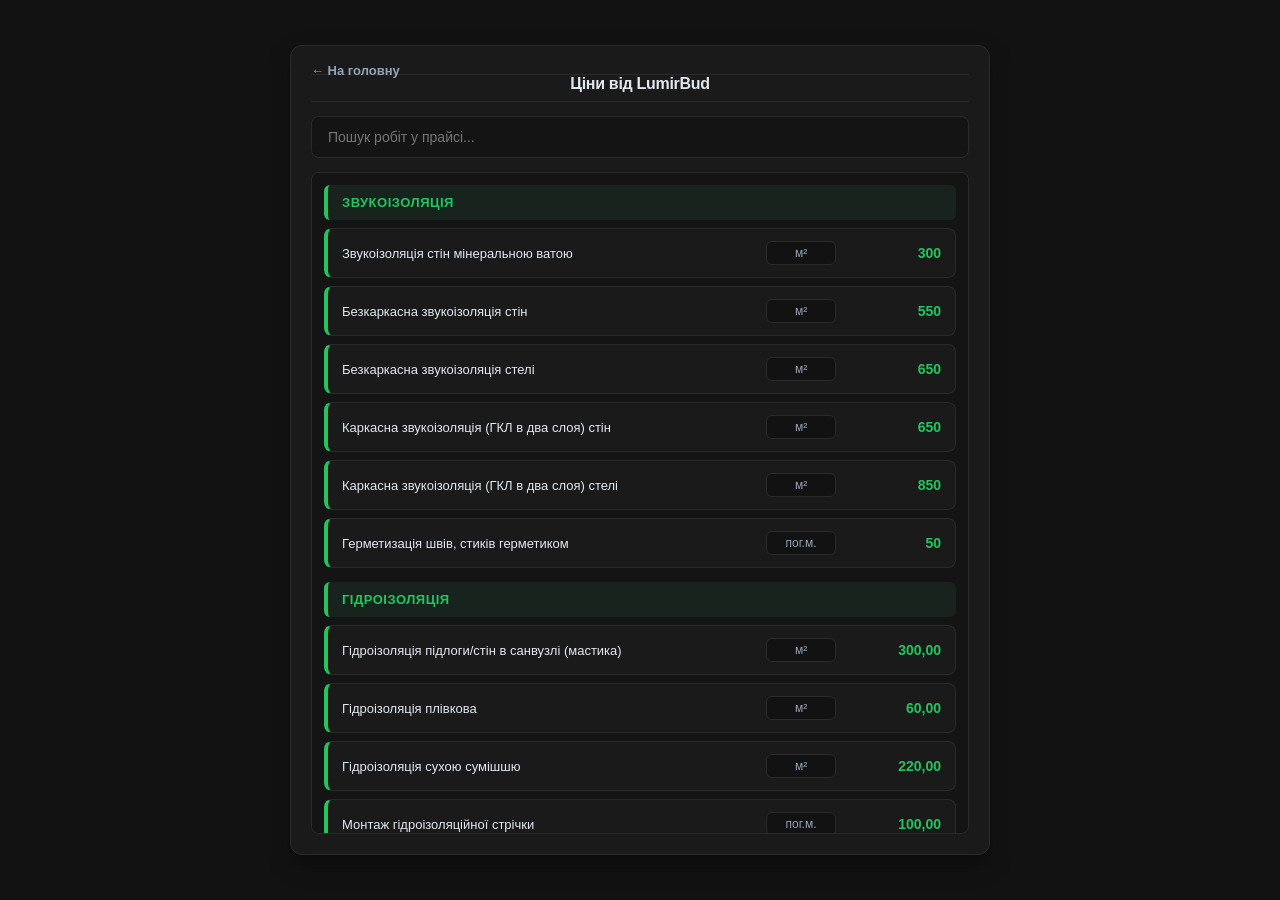
==== commit bc774ddd: "Update price.html" ====
--- a/price.html
+++ b/price.html
@@ -14,7 +14,7 @@
     <a href="index.html" class="back-btn">← На головну</a>
     
 </div>
-        <h2>Структурована фільтрація цін від LumirBud</h2>
+        <h2>       Ціни від LumirBud</h2>
     </div>
 
     <div class="search-container">
--- a/style.css
+++ b/style.css
@@ -220,4 +220,4 @@
 
 .back-btn:hover {
     color: var(--green-accent);
-}+}
